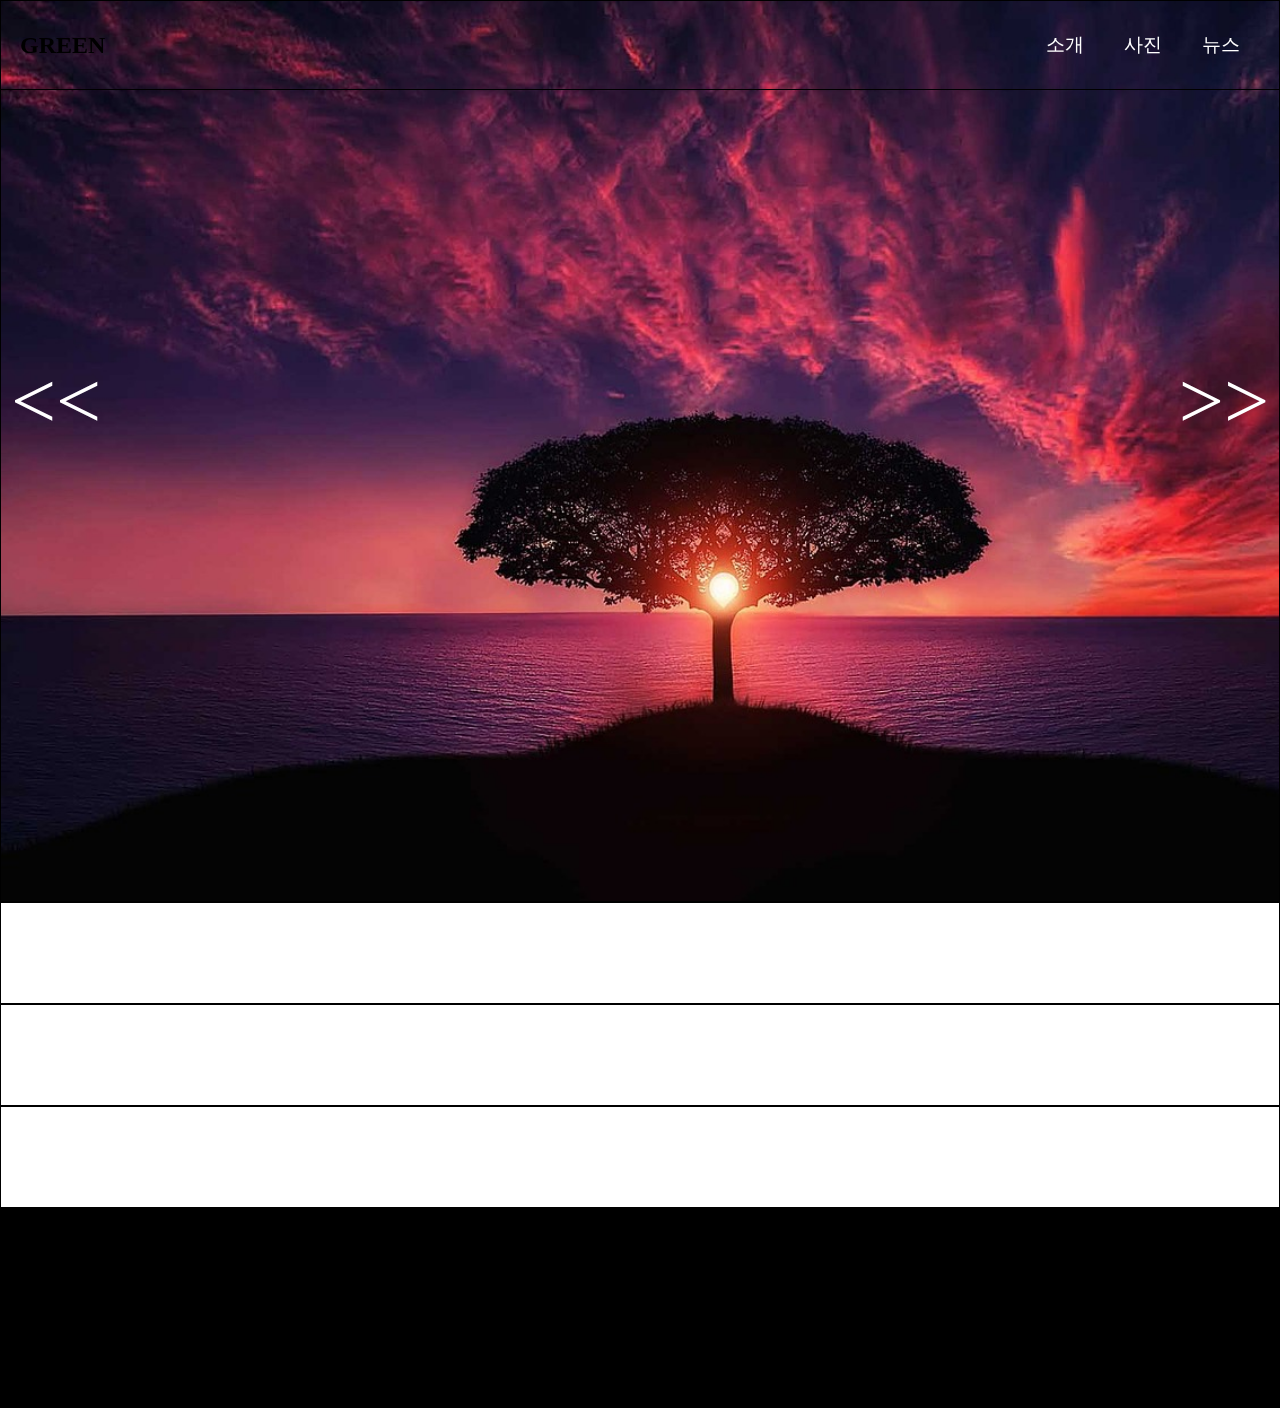
==== 그린회사홈페이지/index.html @ b65ac59e "그린회사홈페이지 2023-03-22" ====
<!DOCTYPE html>
<html lang="en">
<head>
    <meta charset="UTF-8">
    <meta http-equiv="X-UA-Compatible" content="IE=edge">
    <meta name="viewport" content="width=device-width, initial-scale=1.0">
    <title>Document</title>
    <link rel="stylesheet" href="./css/reset.css">
    <link rel="stylesheet" href="./css/style.css">
    <link rel="stylesheet" href="./css/slider.css">
</head>
<body>
    <!-- 고정 내비게이션바 시작 -->
    <header class="header">
        <nav id="nav" class="nav">
            <div class="logo">GREEN</div>
            <ul class="nav-menu">
                <li><a href="#intro">소개</a></li>
                <li><a href="#pictures">사진</a></li>
                <li><a href="#news">뉴스</a></li>
            </ul>
        </nav>
        <!-- 고정 내비게이션 바 끝 -->
    </header>

    <main class="mian">
        <!-- 섹션1 배너(슬라이더)시작 -->
        <section class="banner">
            <div class="slider">
                <div class="slider-item"></div>
                <div class="slider-item"></div>
                <div class="slider-item"></div>
                <div class="slider-button prev" id="prev-button">&lt;<</div>
                <div class="slider-button next" id="next-button">&gt;></div>
            </div>
        </section>
        <!-- 섹션1 배너 끝 -->
        
        <!-- 섹션2 소개(스크롤이벤트)시작-->
        <a name="intro"></a>
        <section class="intro-scroll">
        
        </section>
        <!-- 센션2 소개(스크롤이벤트) 끝 -->

        <!-- 섹션3 사진(슬라이더 버튼)시작 -->
        <a name="pictures"></a>
        <section class="pictures">

        </section>
        <!-- 섹션3 사진 끝 -->

        <!-- 섹션4 뉴스 (스크롤이벤트) 시작 -->
        <a name="news"></a>
        <section class="news">

        </section>
        <!-- 섹션4 뉴스 끝 -->

    </main>

    <!-- 부터 시작 -->
    <footer class="footer"></footer>
    <!-- 푸터 끝 -->



    <script src="./js/scroll.js"></script>
    <script src="./js/slider.js"></script>
</body>
</html>
---- 그린회사홈페이지/css/style.css ----
/* 태그 디자인 */
html {
    scroll-behavior: smooth;
}

a {
    color: black;
    text-decoration: none;
}





/* 헤더와 내비게이션바 */
.header {
    position: fixed;
    width: 100vw;
    z-index: 10;
}

.nav {
    display: flex;
    justify-content: space-between;
    align-items: center;
    padding: 0 20px;
    border-bottom: 1px solid black;
    transition: all 1s;
}

.nav-menu {
    display: flex;
}
.nav-menu li {
    margin: 35px 20px;
    /* li 태그안에 있는 모든 텍스트가 영향 */
    font-size: 1.2rem;
    transition: all 1s;
}
.nav-menu li>a {
    color: white;
}

.logo {
    font-size: 1.5rem;
    font-weight: bold;
}

/* 스크롤이벤트가 발생했을떄 바뀌는 내비게이션 디자인 */
.nav.scrollon {
    color: rgb(214, 82, 82);
    background-color: black;
    transition: all 1s;
}

.nav.nav.scrollon li>a {
    color: rgb(214, 82, 82);
    transition: all 1s;
}





/* 메인의 섹션 */
section {
    height: 100px;
    border: 1px solid black;
}

.banner {
    height: 100vh;
}


/* 푸터 */
.footer {
    height: 200px;
    background-color: black;
}
---- 그린회사홈페이지/css/slider.css ----
/* slider 디자인 */
.slider {
    position: relative;
    display: flex;
    flex-wrap: nowrap;
    width: 100%;
    /* slider의 바깥으로 빠져나가는 slider item을 보이지 않게사용 */
    overflow: hidden;
}



/* slider item */
.slider-item {
    width: 100%;
    height: 100vh;
    /* flex의 컨테이너 보다 */
    flex-shrink: 0;

    /* slider0-tiem의 위치를 옮김*/
    position: relative;
    /* left의 위치를 */
    left: 0;
    transition: all 0.5s;
}

/* slider-button 디자인 */
.slider-button {
    position: absolute;
    top: 40%;
    font-size: 5rem;
    color: white;
}

.prev{
    left: 10px;
}
.next{
    right : 10px;
}

/* 슬라이드 이미지 */
.slider>.slider-item:nth-child(1){
    background-image: url(../img/3.jpg);
    background-size: cover;
}

.slider>.slider-item:nth-child(2){
    background-image: url(../img/1.jpg);
    background-size: cover;
}

.slider>.slider-item:nth-child(3){
    background-image: url(../img/2.jpg);
    background-size: cover;
}
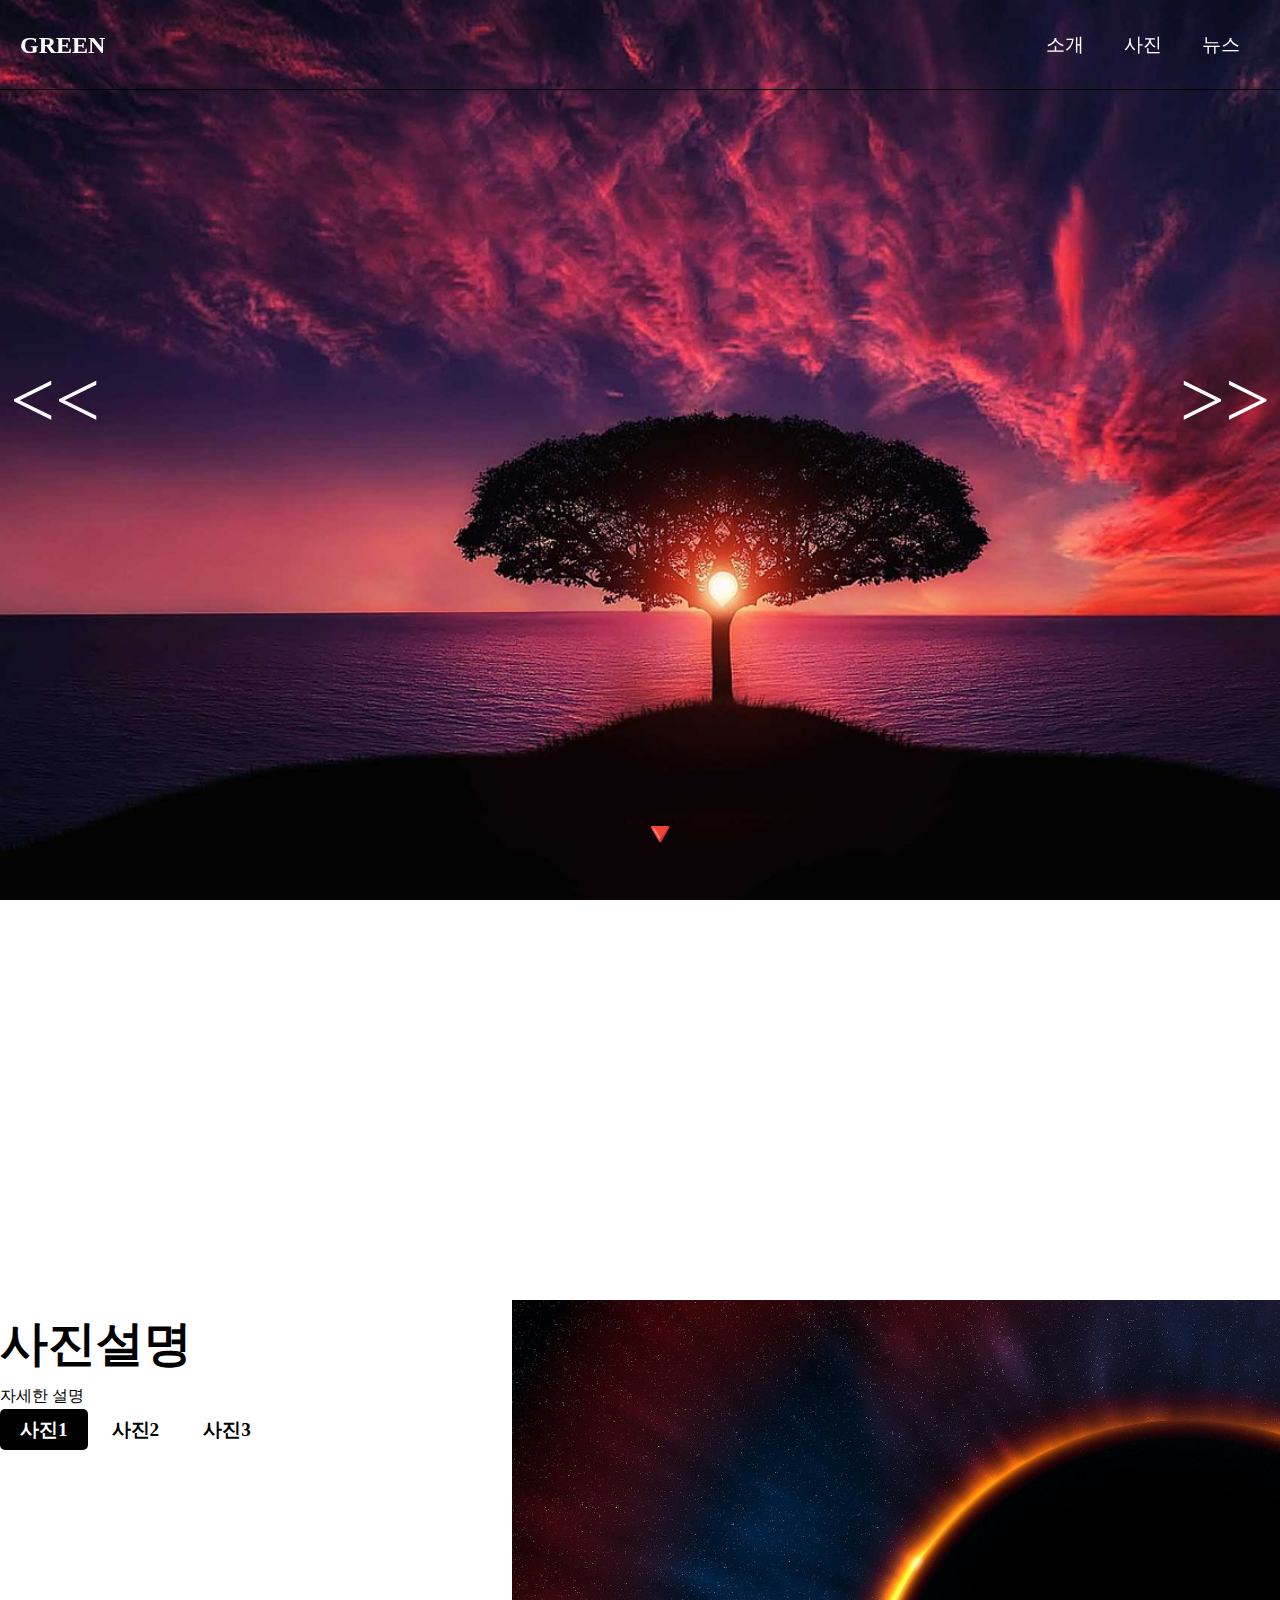
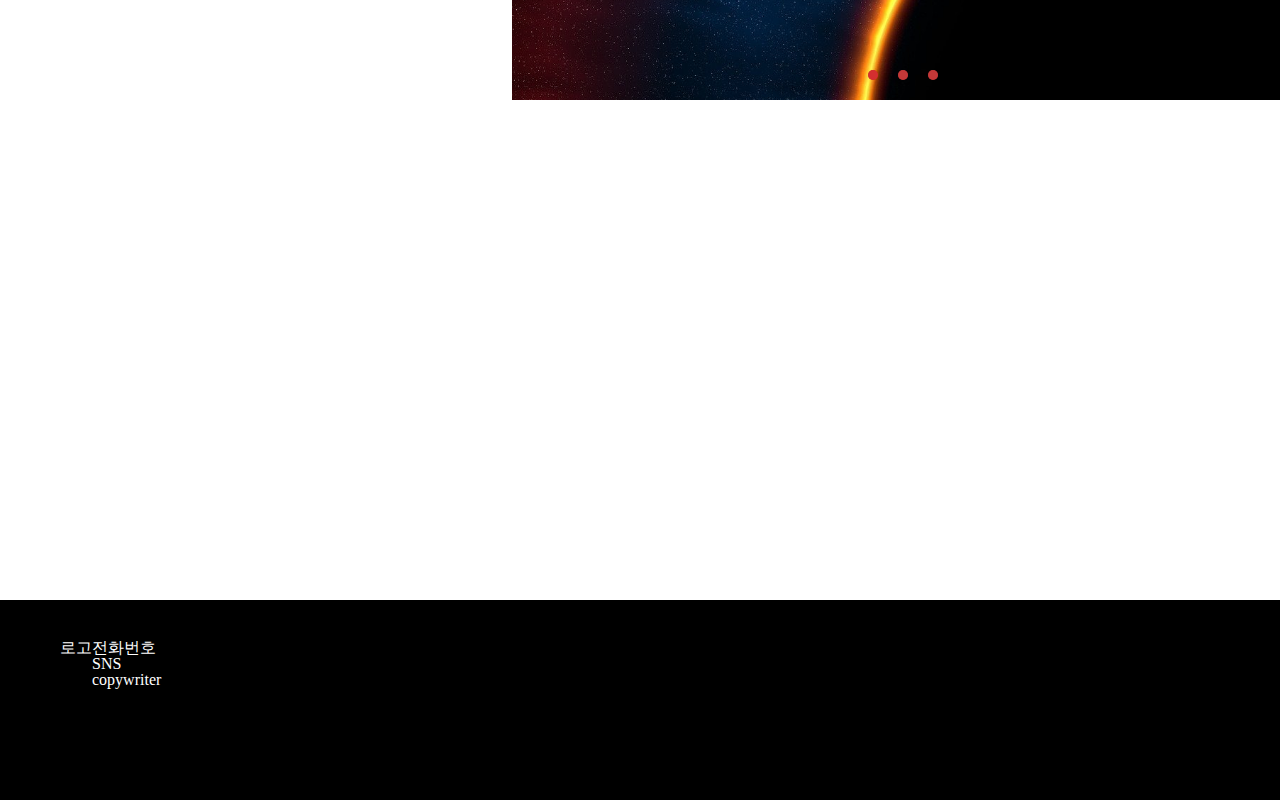
==== commit 44d5c734: "2023-03-23" ====
--- a/그린회사홈페이지/index.html
+++ b/그린회사홈페이지/index.html
@@ -8,6 +8,7 @@
     <link rel="stylesheet" href="./css/reset.css">
     <link rel="stylesheet" href="./css/style.css">
     <link rel="stylesheet" href="./css/slider.css">
+    <link rel="stylesheet" href="./css/slider2.css">
 </head>
 <body>
     <!-- 고정 내비게이션바 시작 -->
@@ -33,39 +34,119 @@
                 <div class="slider-button prev" id="prev-button">&lt;<</div>
                 <div class="slider-button next" id="next-button">&gt;></div>
             </div>
+            <div class="scrollon-icon"><a href="#intro">🔻</a></div>
         </section>
         <!-- 섹션1 배너 끝 -->
         
         <!-- 섹션2 소개(스크롤이벤트)시작-->
         <a name="intro"></a>
-        <section class="intro-scroll">
-        
+        <section class="intro-scroll" id="intro">
+            <div class="green-intro">
+                <h1>그린컴퍼니</h1>
+                <p>그린컴퍼니는 새로운 50년을 이끌어 갈 수 있도록 최선을 다하겠습니다.</p>
+            </div>
+            <div class="green-intro-image">
+                <div class="intro-image"></div>
+            </div>
         </section>
         <!-- 센션2 소개(스크롤이벤트) 끝 -->
 
         <!-- 섹션3 사진(슬라이더 버튼)시작 -->
         <a name="pictures"></a>
         <section class="pictures">
+            <div class="pictures-wrap">
+                <div class="pictures-explan">
+                    <h1>사진설명</h1>
+                    <p>자세한 설명</p>
+                    <br>
+                </div>
+                <div class="pictures-button" id="slider-button2">
+                    <a class="on" href="">사진1</a>
+                    <a href="">사진2</a>
+                    <a href="">사진3</a>
+                </div>
+            </div>
+            <!-- 다른형태의 슬라이더 작성 -->
+            <div id="slider2" class="slider2">
+                <div class="slider-item2"></div>
+                <div class="slider-item2"></div>
+                <div class="slider-item2"></div>
+                <!---->
+                <div class="slider2-dots">
+                    <div class="dot on"></div>
+                    <div class="dot"></div>
+                    <div class="dot"></div>
+                </div>
+                <!---->
+            </div>
 
         </section>
         <!-- 섹션3 사진 끝 -->
 
         <!-- 섹션4 뉴스 (스크롤이벤트) 시작 -->
         <a name="news"></a>
-        <section class="news">
-
+        <section class="news-scroll" id="news">
+            <h1>회사 동향</h1>
+            <div class="news-cards">
+                <div class="card">
+                    <div class="card-image-warp">
+                        <div class="card-image"></div>
+                    </div>
+                    <div class="card-text">
+                        <p>보도자료</p>
+                        <h3>보도자료 제목</h3>
+                        <span>날짜</span>
+                    </div>
+                </div>
+                <div class="card">
+                    <div class="card-image-warp">
+                        <div class="card-image"></div>
+                    </div>
+                    <div class="card-text">
+                        <p>보도자료</p>
+                        <h3>보도자료 제목</h3>
+                        <span>날짜</span>
+                    </div>
+                </div><div class="card">
+                    <div class="card-image-warp">
+                        <div class="card-image"></div>
+                    </div>
+                    <div class="card-text">
+                        <p>보도자료</p>
+                        <h3>보도자료 제목</h3>
+                        <span>날짜</span>
+                    </div>
+                </div><div class="card">
+                    <div class="card-image-warp">
+                        <div class="card-image"></div>
+                    </div>
+                    <div class="card-text">
+                        <p>보도자료</p>
+                        <h3>보도자료 제목</h3>
+                        <span>날짜</span>
+                    </div>
+                </div>
+            </div>
         </section>
         <!-- 섹션4 뉴스 끝 -->
 
     </main>
 
     <!-- 부터 시작 -->
-    <footer class="footer"></footer>
+    <footer class="footer">
+        <div>로고</div>
+        <div>
+            <p>전화번호</p>
+            <p>SNS</p>
+            <p>copywriter</p>
+        </div>
+    </footer>
     <!-- 푸터 끝 -->
 
 
 
     <script src="./js/scroll.js"></script>
     <script src="./js/slider.js"></script>
+    <script src="./js/slider2.js"></script>
 </body>
 </html>--- a/그린회사홈페이지/css/style.css
+++ b/그린회사홈페이지/css/style.css
@@ -2,10 +2,14 @@
 html {
     scroll-behavior: smooth;
 }
-
 a {
     color: black;
     text-decoration: none;
+}
+h1 {
+    font-size: 3rem;
+    margin: 20px 0;
+    font-weight: bold;
 }
 
 
@@ -26,6 +30,7 @@
     padding: 0 20px;
     border-bottom: 1px solid black;
     transition: all 1s;
+    color: white;
 }
 
 .nav-menu {
@@ -48,13 +53,13 @@
 
 /* 스크롤이벤트가 발생했을떄 바뀌는 내비게이션 디자인 */
 .nav.scrollon {
-    color: rgb(214, 82, 82);
+    color: rgb(216, 61, 61);
     background-color: black;
     transition: all 1s;
 }
 
 .nav.nav.scrollon li>a {
-    color: rgb(214, 82, 82);
+    color: rgb(216, 61, 61);
     transition: all 1s;
 }
 
@@ -64,18 +69,186 @@
 
 /* 메인의 섹션 */
 section {
-    height: 100px;
-    border: 1px solid black;
+    height: 400px;
 }
 
 .banner {
     height: 100vh;
 }
+.banner .scrollon-icon {
+    position: absolute;
+    bottom: 50px; left: 50%;
+    font-size: 2rem;
+    animation-name: moving-icon;
+    animation-duration: 1s;
+    animation-iteration-count: infinite;
+}
+/* 아이콘이 위아래로 움직이는 애니메이션 작성 */
+@keyframes moving-icon{
+    0% {transform: translate(0, 0)}
+    80% {transform: translate(0, 8px)}
+    100% {transform: translate(0, 0px)}
+}
+
+/* 섹션2 소개 */
+.intro-scroll {
+    display: flex;
+    align-items: center;
+    background-image: linear-gradient(rgba(0, 0, 0, 0.5), rgba(231, 68, 68, 0.363)), url(../img/5.jpg);
+    padding: 0 20px;
+    opacity: 0;
+
+}
+/* 이벤트로 클래스가 붙었을때 디자인 */
+.intro-scroll.scrollon {
+    opacity: 1;
+    transition: all 2s;
+}
+
+.intro-scroll .green-intro {
+    
+    height: 300px;
+    display: flex;
+    flex-direction: column;
+    justify-content: center;
+    padding: 0 30px;
+    background-color: rgb(255, 255, 255, 0.4);
+    border-radius: 25px;
+    box-shadow: 1px 1px 10px rgba(0, 0, 0, 0.445);
+    transform: translateX(-600px);
+}
+/* 이벤트 발생시 추가되는 클래스 */
+.intro-scroll.scrollon .green-intro {
+    transform: translateX(0);
+    transition: all 2s;
+}
+
+
+.intro-scroll .green-intro-image {
+    width: 100vw;
+    /* inherit : 부모의 높이를 가져옴 */
+    height: inherit;
+}
+
+/* 섹션3 슬라이더버튼 */
+.pictures {
+    display: grid;
+    grid-template-columns: 2fr 3fr;
+}
+.pictures .picture-wrap {
+    padding: 20px 30px;
+}
+.pictures .picture-wrap .picture-explan {
+    margin-bottom: 40px;
+}
+
+/* 버튼 디자인 */
+.pictures .pictures-wrap .pictures-button a{
+    background-color: transparent;
+    color: black;
+    padding: 10px 20px;
+    border-radius: 5px;
+    font-size: 1.2rem;
+    font-weight: bold;
+    transition: all 0.5s;
+}
+.pictures .pictures-wrap .pictures-button a.on {
+    background-color: black;
+    color: white;
+    transition: all 0.3s;
+}
+
+
+/* 섹션4 뉴스 */
+.news-scroll h1{
+    text-align: center;
+    margin-top: 100px;
+}
+
+/* 뉴스 카드 */
+.news-cards {
+    display: grid;
+    grid-template-columns: repeat(4, 1fr);
+    gap: 10px;
+    margin: 0 20px;
+} 
+.card {
+    border-radius: 20px;
+    box-shadow: 1px 1px 5px rgba(216, 61, 61, 0.562);
+    overflow: hidden;
+}
+.card .card-image-warp {
+    height: 150px;
+    overflow: hidden ;
+}
+
+/* 카드 글자 */
+.card .card-text {
+    padding: 20px;
+}
+.card .card-text h3 {
+    font-size: 1.3rem;
+    font-weight: bold;
+    margin: 20px 0;
+}
+.card .card-text p {
+    font-weight: blod;
+    color: rgb(216, 61, 61);
+}
+.card .card-text span {
+    color: gray;
+}
+
+
+/* 카드에 마우스를 올렸을때 전환 효과 */
+.card:hover .card-image-warp .card-image {
+    transform: scale(1.2);
+    transition: all 0.5s;
+    filter: brightness(0.7);
+}
+
+/* scrollon이 추가되었을때 보이는 전환효과 */
+.news-scroll {
+    opacity: 0;
+    transform: translateY(40px);
+}
+
+.news-scroll.scrollon {
+    opacity: 1;
+    transform: translateY(0);
+    transition: 2s;
+}
+
+/* 카드의 이미지 */
+/* .card .card-image-warp .card-image:nth-child(1)
+는 .card .card-image-warp .card-image가 첫번째인것 모두
+:nth-child() 사용할때 그 시작점에 넣어주기
+*/
+.card .card-image-warp .card-image {
+    height: inherit;
+    background-size: cover;
+}
+.card:nth-child(1) .card-image-warp .card-image {
+    background-image: url(../img/0.jpg);
+}
+.card:nth-child(2) .card-image-warp .card-image {
+    background-image: url(../img/1.jpg);
+}
+.card:nth-child(3) .card-image-warp .card-image {
+    background-image: url(../img/3.jpg);
+}
+.card:nth-child(4) .card-image-warp .card-image {
+    background-image: url(../img/4.jpg);
+}
 
 
 /* 푸터 */
 .footer {
+    box-sizing: border-box;
     height: 200px;
     background-color: black;
-}
-
+    color: white;
+    padding: 40px 60px;
+    display: flex;
+}
+
--- a/그린회사홈페이지/css/slider2.css
+++ b/그린회사홈페이지/css/slider2.css
@@ -0,0 +1,79 @@
+/* slider2 디자인 */
+.slider2 {
+    position: relative;
+    display: flex;
+    flex-wrap: nowrap;
+    width: 100%;
+    /* slider의 바깥으로 빠져나가는 slider item을 보이지 않게사용 */
+    overflow: hidden;
+}
+
+
+
+/* slider item */
+.slider-item2 {
+    width: 100%;
+    height: 100vh;
+    /* flex의 컨테이너 보다 */
+    flex-shrink: 0;
+
+    /* slider0-tiem의 위치를 옮김*/
+    position: relative;
+    /* left의 위치를 */
+    left: 0;
+    transition: all 0.5s;
+}
+
+/* slider-button 디자인 */
+.slider-button {
+    position: absolute;
+    top: 40%;
+    font-size: 5rem;
+    color: white;
+}
+
+.prev{
+    left: 10px;
+}
+.next{
+    right : 10px;
+}
+
+/* 슬라이드 이미지 */
+.slider2>.slider-item2:nth-child(1){
+    background-image: url(../img/0.jpg);
+    background-size: cover;
+}
+
+.slider2>.slider-item2:nth-child(2){
+    background-image: url(../img/5.jpg);
+    background-size: cover;
+}
+
+.slider2>.slider-item2:nth-child(3){
+    background-image: url(../img/4.jpg);
+    background-size: cover;
+}
+
+/* 슬라이더 dot의 모양 */
+.slider2-dots {
+    position: absolute;
+    display: flex;
+    left: 45%;
+    bottom: 20px;
+}
+
+.slider2-dots .dot {
+
+    width: 10px;
+    height: 10px;
+    background-color: rgba(216, 61, 61, 0.699);
+    border-radius: 50%;
+    margin: 0 10px;
+}
+
+.slider2-dots .dot:hover,
+.slider2-dots .dot.on  {
+    background-color: rgb(201, 16, 16);
+    
+}